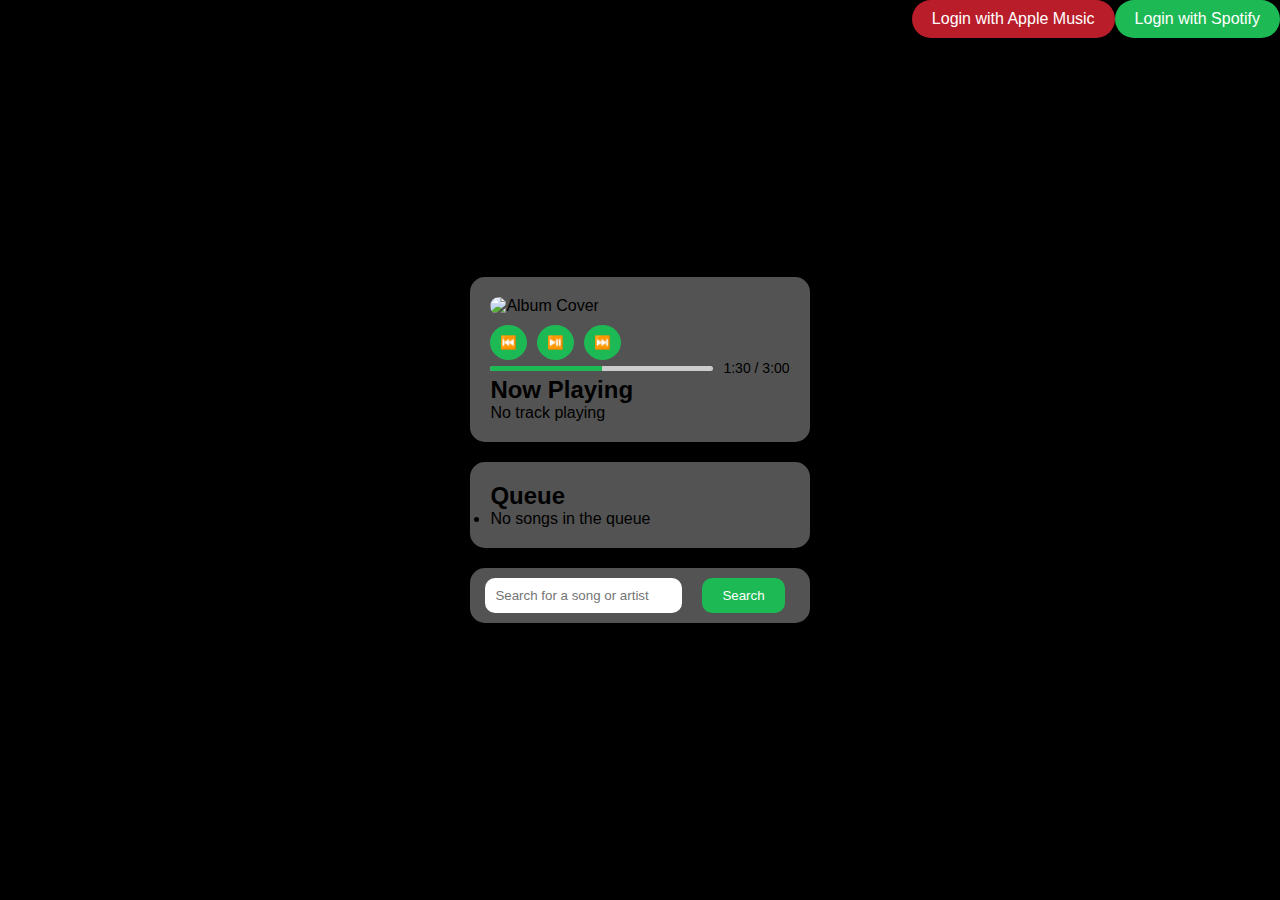
==== index.html @ 930dab3a "add search" ====
<!DOCTYPE html>
<html lang="en">

<head>
    <meta charset="UTF-8">
    <meta name="viewport" content="width=device-width, initial-scale=1.0">
    <title>Spotify Watch2Gether</title>
    <link rel="stylesheet" href="Styles.css">
</head>

<body>
    <!-- Background Image -->
    <div class="background"></div>

    <!-- Header -->
    <header>
        <button class="login-btn-appleMusic">Login with Apple Music</button>
        <button class="login-btn-spotify" id="login">Login with Spotify</button>
        <script>
            const clientId = '08f32674306a4d289b71abb8915cf9d1';
            const redirectUri = 'http://127.0.0.1:5500/callback.html';
            const scopes = [
                'user-read-private',
                'user-read-email',
                'user-read-playback-state',
                'user-modify-playback-state'
            ];

            document.getElementById('login').addEventListener('click', () => {
                const authUrl = `https://accounts.spotify.com/authorize?response_type=token&client_id=${clientId}&redirect_uri=${encodeURIComponent(redirectUri)}&scope=${encodeURIComponent(scopes.join(' '))}`;
                window.location.href = authUrl;
            });
        </script>
    </header>

    <!-- Main Content -->
    <div class="container">
        <!-- Now Playing Section -->
        <div class="now-playing">
            <img src="https://is1-ssl.mzstatic.com/image/thumb/Music125/v4/5c/0e/66/5c0e66c0-d383-5641-3ec0-4bdb629c49ad/886445705119.jpg/300x300bb.webp"
                alt="Album Cover">
            <div class="controls">
                <button>⏮️</button>
                <button>⏯️</button>
                <button>⏭️</button>
            </div>
            <div class="progress">
                <div class="progress-bar">
                    <div style="width: 50%;"></div>
                </div>
                <div class="time">1:30 / 3:00</div>
            </div>
            <h2>Now Playing</h2>
            <p>No track playing</p>
        </div>

        <!-- Queue Section -->
        <div class="queue">
            <h2>Queue</h2>
            <ul id="queue-list">
                <li>No songs in the queue</li>
            </ul>
        </div>

        <!-- Add Music Section -->
        <div class="add-music">
            <input type="text" id="search-input" placeholder="Search for a song or artist">
            <button id="search-btn">Search</button>
            <div id="search-results"></div>
        </div>
    </div>

    <script>
        const nowPlayingImg = document.querySelector('.now-playing img');
        const background = document.querySelector('.background');

        function syncBackgroundWithNowPlaying() {
            const imgSrc = nowPlayingImg.src;
            background.style.backgroundImage = `url(${imgSrc})`;
        }

        nowPlayingImg.addEventListener('load', syncBackgroundWithNowPlaying);

        // Initial sync
        syncBackgroundWithNowPlaying();

        const searchInput = document.getElementById('search-input');
        const searchButton = document.getElementById('search-btn');
        const searchResultsContainer = document.getElementById('search-results');
        const queueList = document.getElementById('queue-list');
        let accessToken = localStorage.getItem('spotifyAccessToken'); // Get the token from localStorage

        // Function to search for songs on Spotify
        async function searchMusic(query) {
            if (!accessToken) {
                alert('Please log in to Spotify first!');
                return;
            }

            try {
                const response = await fetch(`https://api.spotify.com/v1/search?q=${encodeURIComponent(query)}&type=track&limit=5`, {
                    headers: {
                        Authorization: `Bearer ${accessToken}`
                    }
                });

                const data = await response.json();
                const tracks = data.tracks.items;

                // Clear previous results
                searchResultsContainer.innerHTML = '';

                // Display new results
                tracks.forEach(track => {
                    const trackElement = document.createElement('div');
                    trackElement.classList.add('track-result');
                    trackElement.innerHTML = `
                        <img src="${track.album.images[2]?.url}" alt="${track.name}" width="50" height="50">
                        <p>${track.name} by ${track.artists.map(artist => artist.name).join(', ')}</p>
                        <button onclick="addToQueue('${track.id}', '${track.name}', '${track.album.images[2]?.url}')">Add to Queue</button>
                    `;
                    searchResultsContainer.appendChild(trackElement);
                });
            } catch (error) {
                console.error('Error searching music:', error);
            }
        }

        // Function to add a track to the queue
        function addToQueue(trackId, trackName, trackImage) {
            const listItem = document.createElement('li');
            listItem.classList.add('queue-item');
            listItem.innerHTML = `
                <img src="${trackImage}" alt="${trackName}" width="50" height="50">
                <p>${trackName}</p>
            `;
            queueList.appendChild(listItem);
        }

        // Event listener for search button
        searchButton.addEventListener('click', () => {
            const query = searchInput.value;
            if (query) {
                searchMusic(query);
            }
        });

        // Optionally, you can make the search trigger on "Enter" key press
        searchInput.addEventListener('keypress', (e) => {
            if (e.key === 'Enter') {
                const query = searchInput.value;
                if (query) {
                    searchMusic(query);
                }
            }
        });
    </script>
</body>

</html>
---- Styles.css ----
* {
    margin: 0;
    padding: 0;
    box-sizing: border-box;
}

:root {
    --bg-color: rgba(138, 138, 138, 0.6);
    --spotify-green: #1DB954;
    --spotify-green-hover: #1ed760;
}


body {
    font-family: Arial, sans-serif;
    height: 100vh;
    display: flex;
    flex-direction: column;
    align-items: center;
    justify-content: center;
    color: rgb(0, 0, 0);
    overflow: hidden;
    background-color: black;
}


/* Background setup */
.background {
    position: absolute;
    top: 0;
    left: 0;
    width: 100%;
    height: 100%;
    background-size: cover;
    background-position: center;
    filter: blur(25px);
    z-index: -1;
}

/* Header */
header {
    width: 100%;
    padding: var(--padding-value);
    display: flex;
    justify-content: flex-end;
    position: absolute;
    top: 0;
}

.login-btn-spotify {
    background-color: var(--spotify-green);
    color: white;
    border: none;
    padding: 10px 20px;
    border-radius: 20px;
    cursor: pointer;
    font-size: 16px;
    transition: background-color 0.3s ease;
}

.login-btn-spotify:hover {
    background-color: var(--spotify-green-hover);
}


.login-btn-appleMusic {
    background-color: #b91d2a;
    color: white;
    border: none;
    padding: 10px 20px;
    border-radius: 20px;
    cursor: pointer;
    font-size: 16px;
    transition: background-color 0.3s ease;
}

.login-btn-appleMusic:hover {
    background-color: #e02121;
}

.container {
    display: flex;
    flex-direction: column;
    gap: 20px; /* Add space between elements */

    .container {
        display: flex;
        flex-direction: column;
        justify-content: center;
        align-items: center;
        text-align: center;
        width: 90%;
        gap: 20px; /* Add space between elements */
    }

    .now-playing {
        background-color: var(--bg-color);
        padding: 20px;
        border-radius: 15px;
        width: 100%;
    }

    .queue {
        background-color: var(--bg-color);
        padding: 20px;
        border-radius: 15px;
        width: 100%;
    }

    .add-music {
        display: flex;
        justify-content: space-between;
        background-color: var(--bg-color);
        padding: 10px 15px;
        border-radius: 15px;
        width: 100%;
        gap: 10px; /* Add space between elements */
    }

    .add-music input {
        flex: 1;
        padding: 10px;
        border: none;
        border-radius: 10px;
        margin-right: 10px;
    }

    .add-music button {
        background-color: var(--spotify-green);
        color: white;
        border: none;
        padding: 10px 20px;
        border-radius: 10px;
        cursor: pointer;
        transition: background-color 0.3s ease;
    }
}

.now-playing img {
    width: 100px;
    height: 100px;
    border-radius: 10px;
    margin-bottom: 10px;
}

.now-playing .controls {
    display: flex;
    align-items: center;
    gap: 10px;
}

.now-playing .controls button {
    background-color: var(--spotify-green);
    color: white;
    border: none;
    padding: 10px;
    border-radius: 50%;
    cursor: pointer;
    transition: background-color 0.3s ease;
}

.now-playing .controls button:hover {
    background-color: var(--spotify-green-hover);
}


.now-playing .progress {
    display: flex;
    align-items: center;
    gap: 10px;
    width: 100%;
}

.now-playing .progress-bar {
    flex: 1;
    height: 5px;
    background-color: #ccc;
    border-radius: 5px;
    overflow-y: auto;
    position: relative;
}

.now-playing .progress-bar div {
    height: 100%;
    background-color: var(--spotify-green);
    width: 0;
    transition: width 0.3s ease;
}

.now-playing .time {
    font-size: 14px;
    transition: width 0.3s ease;
    will-change: width;

    .add-music button:hover {
        background-color: var(--spotify-green-hover);
    }
}
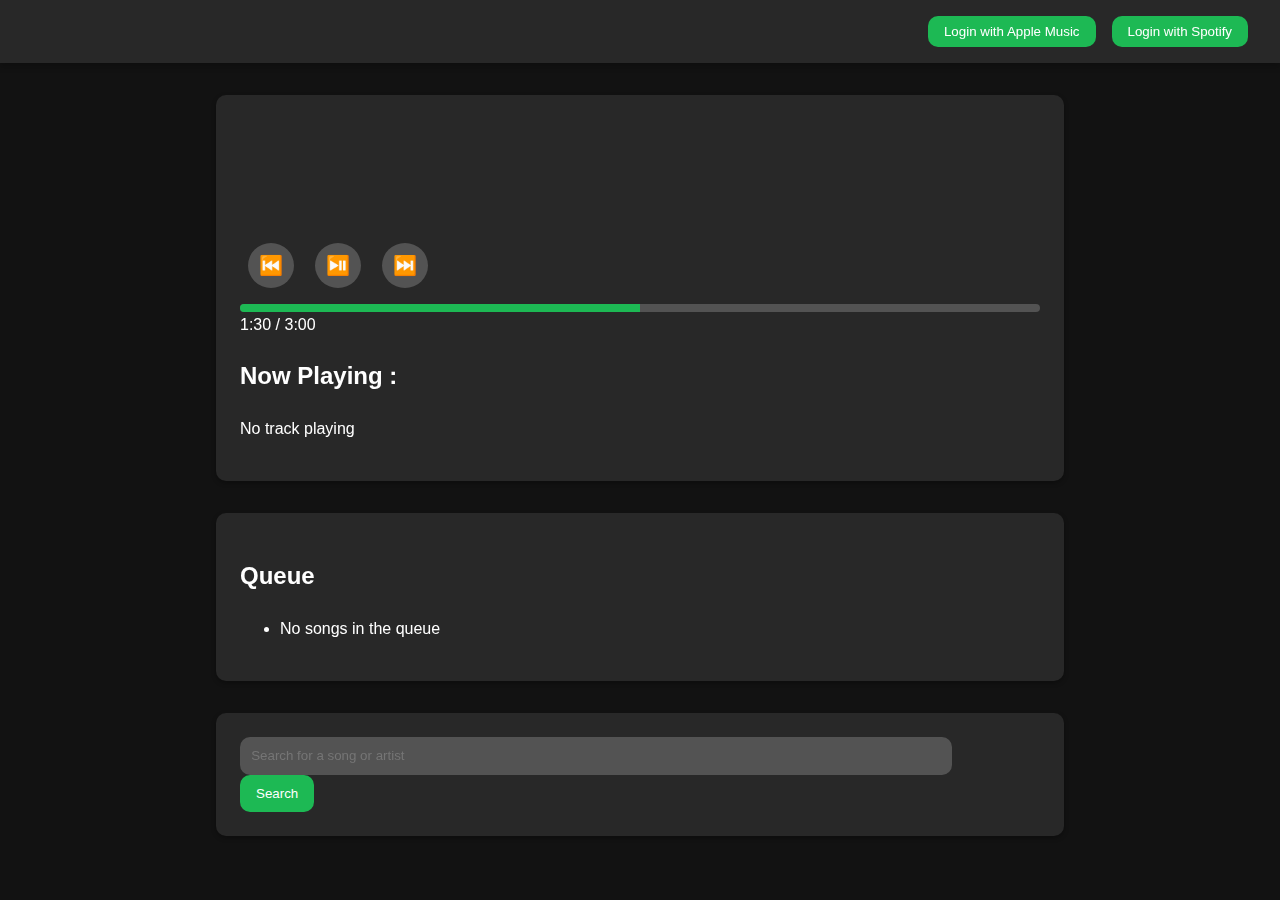
==== commit 4bf3dde5: "fixed bg and queue" ====
--- a/index.html
+++ b/index.html
@@ -4,7 +4,7 @@
 <head>
     <meta charset="UTF-8">
     <meta name="viewport" content="width=device-width, initial-scale=1.0">
-    <title>Spotify Watch2Gether</title>
+    <title>Spotify Listen2Gether</title>
     <link rel="stylesheet" href="Styles.css">
 </head>
 
@@ -26,10 +26,17 @@
                 'user-modify-playback-state'
             ];
 
-            document.getElementById('login').addEventListener('click', () => {
-                const authUrl = `https://accounts.spotify.com/authorize?response_type=token&client_id=${clientId}&redirect_uri=${encodeURIComponent(redirectUri)}&scope=${encodeURIComponent(scopes.join(' '))}`;
-                window.location.href = authUrl;
-            });
+            const loginButton = document.getElementById('login');
+            const accessToken = localStorage.getItem('spotifyAccessToken');
+
+            if (accessToken) {
+                loginButton.textContent = 'Logged';
+            } else {
+                loginButton.addEventListener('click', () => {
+                    const authUrl = `https://accounts.spotify.com/authorize?response_type=token&client_id=${clientId}&redirect_uri=${encodeURIComponent(redirectUri)}&scope=${encodeURIComponent(scopes.join(' '))}`;
+                    window.location.href = authUrl;
+                });
+            }
         </script>
     </header>
 
@@ -37,12 +44,12 @@
     <div class="container">
         <!-- Now Playing Section -->
         <div class="now-playing">
-            <img src="https://is1-ssl.mzstatic.com/image/thumb/Music125/v4/5c/0e/66/5c0e66c0-d383-5641-3ec0-4bdb629c49ad/886445705119.jpg/300x300bb.webp"
+            <img src="Icon.png"
                 alt="Album Cover">
             <div class="controls">
-                <button>⏮️</button>
-                <button>⏯️</button>
-                <button>⏭️</button>
+                <button onclick="prevTrack()">⏮️</button>
+                <button onclick="togglePlay()">⏯️</button>
+                <button onclick="nextTrack()">⏭️</button>
             </div>
             <div class="progress">
                 <div class="progress-bar">
@@ -50,8 +57,8 @@
                 </div>
                 <div class="time">1:30 / 3:00</div>
             </div>
-            <h2>Now Playing</h2>
-            <p>No track playing</p>
+            <h2>Now Playing :</h2>
+            <p id="now-playing-text">No track playing</p>
         </div>
 
         <!-- Queue Section -->
@@ -71,24 +78,20 @@
     </div>
 
     <script>
-        const nowPlayingImg = document.querySelector('.now-playing img');
+          const nowPlayingImg = document.querySelector('.now-playing img');
+        const nowPlayingText = document.getElementById('now-playing-text');
         const background = document.querySelector('.background');
-
-        function syncBackgroundWithNowPlaying() {
-            const imgSrc = nowPlayingImg.src;
-            background.style.backgroundImage = `url(${imgSrc})`;
-        }
-
-        nowPlayingImg.addEventListener('load', syncBackgroundWithNowPlaying);
-
-        // Initial sync
-        syncBackgroundWithNowPlaying();
-
+        const queueList = document.getElementById('queue-list');
         const searchInput = document.getElementById('search-input');
         const searchButton = document.getElementById('search-btn');
         const searchResultsContainer = document.getElementById('search-results');
-        const queueList = document.getElementById('queue-list');
-        let accessToken = localStorage.getItem('spotifyAccessToken'); // Get the token from localStorage
+        let currentTrackIndex = 0; // To keep track of the current song in the queue
+        let tracksQueue = []; // Array to store the queue of tracks
+
+        // Function to sync background image with "Now Playing" album cover
+        function syncBackgroundWithNowPlaying(imgSrc) {
+            background.style.backgroundImage = `url(${imgSrc})`;
+        }
 
         // Function to search for songs on Spotify
         async function searchMusic(query) {
@@ -128,13 +131,109 @@
 
         // Function to add a track to the queue
         function addToQueue(trackId, trackName, trackImage) {
-            const listItem = document.createElement('li');
-            listItem.classList.add('queue-item');
-            listItem.innerHTML = `
-                <img src="${trackImage}" alt="${trackName}" width="50" height="50">
-                <p>${trackName}</p>
-            `;
-            queueList.appendChild(listItem);
+            tracksQueue.push({ trackId, trackName, trackImage });
+            updateQueueUI();
+            if (tracksQueue.length === 1) {
+                playTrack(0); // Automatically play the first track if it's the first one in the queue
+            }
+        }
+
+        // Update the queue UI
+        function updateQueueUI() {
+            queueList.innerHTML = '';
+
+            if (tracksQueue.length === 0) {
+                queueList.innerHTML = '<li>No songs in the queue</li>';
+                nowPlayingText.textContent = 'No track playing';
+                nowPlayingImg.src = '';
+                syncBackgroundWithNowPlaying('');
+            } else {
+                const nowPlayingTrack = tracksQueue[currentTrackIndex];
+                // Show the now playing track
+                const nowPlayingItem = document.createElement('li');
+                nowPlayingItem.classList.add('queue-item', 'now-playing-item');
+                nowPlayingItem.innerHTML = `
+                    <img src="${nowPlayingTrack.trackImage}" alt="${nowPlayingTrack.trackName}" width="50" height="50">
+                    <p>${nowPlayingTrack.trackName}</p>
+                    <span>(Now Playing)</span>
+                `;
+                queueList.appendChild(nowPlayingItem);
+
+                // Show the upcoming tracks
+                tracksQueue.forEach((track, index) => {
+                    if (index !== currentTrackIndex) {
+                        const upcomingItem = document.createElement('li');
+                        upcomingItem.classList.add('queue-item');
+                        upcomingItem.innerHTML = `
+                            <img src="${track.trackImage}" alt="${track.trackName}" width="50" height="50">
+                            <p>${track.trackName}</p>
+                        `;
+                        queueList.appendChild(upcomingItem);
+                    }
+                });
+            }
+        }
+
+        // Remove track from the queue
+        function removeFromQueue(index) {
+            tracksQueue.splice(index, 1);
+            updateQueueUI();
+            if (index === currentTrackIndex && tracksQueue.length > 0) {
+                playTrack(0); // Start playing the first track in the queue
+            }
+        }
+
+        // Function to play a track
+        async function playTrack(index) {
+            const track = tracksQueue[index];
+            currentTrackIndex = index;
+            nowPlayingText.textContent = `${track.trackName}`;
+            nowPlayingImg.src = track.trackImage;
+            syncBackgroundWithNowPlaying(track.trackImage);
+
+            // Call Spotify API to start playback
+            try {
+                const response = await fetch('https://api.spotify.com/v1/me/player/play', {
+                    method: 'PUT',
+                    headers: {
+                        Authorization: `Bearer ${accessToken}`,
+                        'Content-Type': 'application/json'
+                    },
+                    body: JSON.stringify({
+                        uris: [`spotify:track:${track.trackId}`]
+                    })
+                });
+                if (!response.ok) {
+                    console.error('Failed to play track');
+                }
+            } catch (error) {
+                console.error('Error playing track:', error);
+            }
+        }
+
+        // Control playback (play/pause)
+        function togglePlay() {
+            fetch('https://api.spotify.com/v1/me/player/play', {
+                method: 'PUT',
+                headers: {
+                    Authorization: `Bearer ${accessToken}`,
+                    'Content-Type': 'application/json'
+                }
+            });
+        }
+
+        // Play next track
+        function nextTrack() {
+            if (currentTrackIndex < tracksQueue.length - 1) {
+                playTrack(currentTrackIndex + 1);
+            }
+        }
+
+        // Play previous track
+        function prevTrack() {
+            if (currentTrackIndex > 0) {
+                playTrack(currentTrackIndex - 1);
+            }
         }
 
         // Event listener for search button
@@ -145,7 +244,7 @@
             }
         });
 
-        // Optionally, you can make the search trigger on "Enter" key press
+        // Event listener for enter key to search
         searchInput.addEventListener('keypress', (e) => {
             if (e.key === 'Enter') {
                 const query = searchInput.value;
@@ -154,7 +253,12 @@
                 }
             }
         });
+
+        // Initial setup if queue is not empty
+        if (tracksQueue.length > 0) {
+            playTrack(0);
+        }
     </script>
 </body>
 
-</html>+</html>
--- a/Styles.css
+++ b/Styles.css
@@ -1,198 +1,159 @@
-* {
-    margin: 0;
-    padding: 0;
-    box-sizing: border-box;
+/* Styles.css */
+
+:root {
+    --primary-color: #1db954;
+    --background-color: #121212;
+    --text-color: #fff;
+    --secondary-color: #535353;
+    --accent-color: #282828;
+    --hover-color: #1aa34a;
+    --border-radius: 10px;
+    --transition-duration: 0.3s;
 }
 
-:root {
-    --bg-color: rgba(138, 138, 138, 0.6);
-    --spotify-green: #1DB954;
-    --spotify-green-hover: #1ed760;
+body {
+    margin: 0;
+    font-family: 'Arial', sans-serif;
+    background-color: var(--background-color);
+    color: var(--text-color);
+    line-height: 1.6;
 }
 
-
-body {
-    font-family: Arial, sans-serif;
-    height: 100vh;
-    display: flex;
-    flex-direction: column;
-    align-items: center;
-    justify-content: center;
-    color: rgb(0, 0, 0);
-    overflow: hidden;
-    background-color: black;
-}
-
-
-/* Background setup */
-.background {
-    position: absolute;
+.background {   
+    position: fixed;
     top: 0;
     left: 0;
     width: 100%;
     height: 100%;
     background-size: cover;
     background-position: center;
-    filter: blur(25px);
+    opacity: 0.2;
     z-index: -1;
 }
 
-/* Header */
 header {
-    width: 100%;
-    padding: var(--padding-value);
     display: flex;
     justify-content: flex-end;
-    position: absolute;
+    padding: 1rem 2rem;
+    background-color: var(--accent-color);
+    position: sticky;
     top: 0;
+    z-index: 10;
+    box-shadow: 0 4px 6px rgba(0, 0, 0, 0.2);
 }
 
-.login-btn-spotify {
-    background-color: var(--spotify-green);
-    color: white;
+header button {
+    margin-left: 1rem;
+    padding: 0.5rem 1rem;
+    background-color: var(--primary-color);
+    color: var(--text-color);
     border: none;
-    padding: 10px 20px;
-    border-radius: 20px;
+    border-radius: var(--border-radius);
     cursor: pointer;
-    font-size: 16px;
-    transition: background-color 0.3s ease;
+    transition: transform var(--transition-duration), background-color var(--transition-duration);
 }
 
-.login-btn-spotify:hover {
-    background-color: var(--spotify-green-hover);
-}
-
-
-.login-btn-appleMusic {
-    background-color: #b91d2a;
-    color: white;
-    border: none;
-    padding: 10px 20px;
-    border-radius: 20px;
-    cursor: pointer;
-    font-size: 16px;
-    transition: background-color 0.3s ease;
-}
-
-.login-btn-appleMusic:hover {
-    background-color: #e02121;
+header button:hover {
+    transform: scale(1.1);
+    background-color: var(--hover-color);
 }
 
 .container {
     display: flex;
     flex-direction: column;
-    gap: 20px; /* Add space between elements */
+    align-items: center;
+    padding: 2rem;
+    gap: 2rem;
+}
 
-    .container {
-        display: flex;
-        flex-direction: column;
-        justify-content: center;
-        align-items: center;
-        text-align: center;
-        width: 90%;
-        gap: 20px; /* Add space between elements */
-    }
-
-    .now-playing {
-        background-color: var(--bg-color);
-        padding: 20px;
-        border-radius: 15px;
-        width: 100%;
-    }
-
-    .queue {
-        background-color: var(--bg-color);
-        padding: 20px;
-        border-radius: 15px;
-        width: 100%;
-    }
-
-    .add-music {
-        display: flex;
-        justify-content: space-between;
-        background-color: var(--bg-color);
-        padding: 10px 15px;
-        border-radius: 15px;
-        width: 100%;
-        gap: 10px; /* Add space between elements */
-    }
-
-    .add-music input {
-        flex: 1;
-        padding: 10px;
-        border: none;
-        border-radius: 10px;
-        margin-right: 10px;
-    }
-
-    .add-music button {
-        background-color: var(--spotify-green);
-        color: white;
-        border: none;
-        padding: 10px 20px;
-        border-radius: 10px;
-        cursor: pointer;
-        transition: background-color 0.3s ease;
-    }
+.now-playing,
+.queue,
+.add-music {
+    background-color: var(--accent-color);
+    padding: 1.5rem;
+    border-radius: var(--border-radius);
+    width: 90%;
+    max-width: 800px;
+    box-shadow: 0 2px 5px rgba(0, 0, 0, 0.3);
 }
 
 .now-playing img {
     width: 100px;
     height: 100px;
-    border-radius: 10px;
-    margin-bottom: 10px;
+    border-radius: var(--border-radius);
+    margin-bottom: 1rem;
 }
 
-.now-playing .controls {
-    display: flex;
-    align-items: center;
-    gap: 10px;
+.controls button {
+    margin: 0 0.5rem;
+    background: var(--secondary-color);
+    color: var(--text-color);
+    border: none;
+    padding: 0.7rem;
+    border-radius: 50%;
+    cursor: pointer;
+    font-size: 1.2rem;
+    transition: background-color var(--transition-duration);
 }
 
-.now-playing .controls button {
-    background-color: var(--spotify-green);
-    color: white;
-    border: none;
-    padding: 10px;
-    border-radius: 50%;
-    cursor: pointer;
-    transition: background-color 0.3s ease;
+.controls button:hover {
+    background: var(--primary-color);
 }
 
-.now-playing .controls button:hover {
-    background-color: var(--spotify-green-hover);
+.progress {
+    margin: 1rem 0;
 }
 
-
-.now-playing .progress {
-    display: flex;
-    align-items: center;
-    gap: 10px;
-    width: 100%;
-}
-
-.now-playing .progress-bar {
-    flex: 1;
-    height: 5px;
-    background-color: #ccc;
-    border-radius: 5px;
-    overflow-y: auto;
+.progress-bar {
+    background-color: var(--secondary-color);
+    height: 8px;
+    border-radius: var(--border-radius);
+    overflow: hidden;
     position: relative;
 }
 
-.now-playing .progress-bar div {
+.progress-bar div {
+    background-color: var(--primary-color);
     height: 100%;
-    background-color: var(--spotify-green);
     width: 0;
-    transition: width 0.3s ease;
+    transition: width var(--transition-duration);
 }
 
-.now-playing .time {
-    font-size: 14px;
-    transition: width 0.3s ease;
-    will-change: width;
+.queue-item {
+    display: flex;
+    align-items: center;
+    justify-content: space-between;
+    padding: 0.5rem 0;
+    border-bottom: 1px solid var(--secondary-color);
+}
 
-    .add-music button:hover {
-        background-color: var(--spotify-green-hover);
-    }
-}+.queue-item img {
+    width: 50px;
+    height: 50px;
+    border-radius: var(--border-radius);
+    margin-right: 1rem;
+}
+
+.add-music input {
+    width: calc(100% - 110px);
+    padding: 0.7rem;
+    border: none;
+    border-radius: var(--border-radius);
+    margin-right: 1rem;
+    background: var(--secondary-color);
+    color: var(--text-color);
+}
+
+.add-music button {
+    padding: 0.7rem 1rem;
+    background-color: var(--primary-color);
+    color: var(--text-color);
+    border: none;
+    border-radius: var(--border-radius);
+    cursor: pointer;
+    transition: background-color var(--transition-duration);
+}
+
+.add-music button:hover {
+    background-color: var(--hover-color);
+}
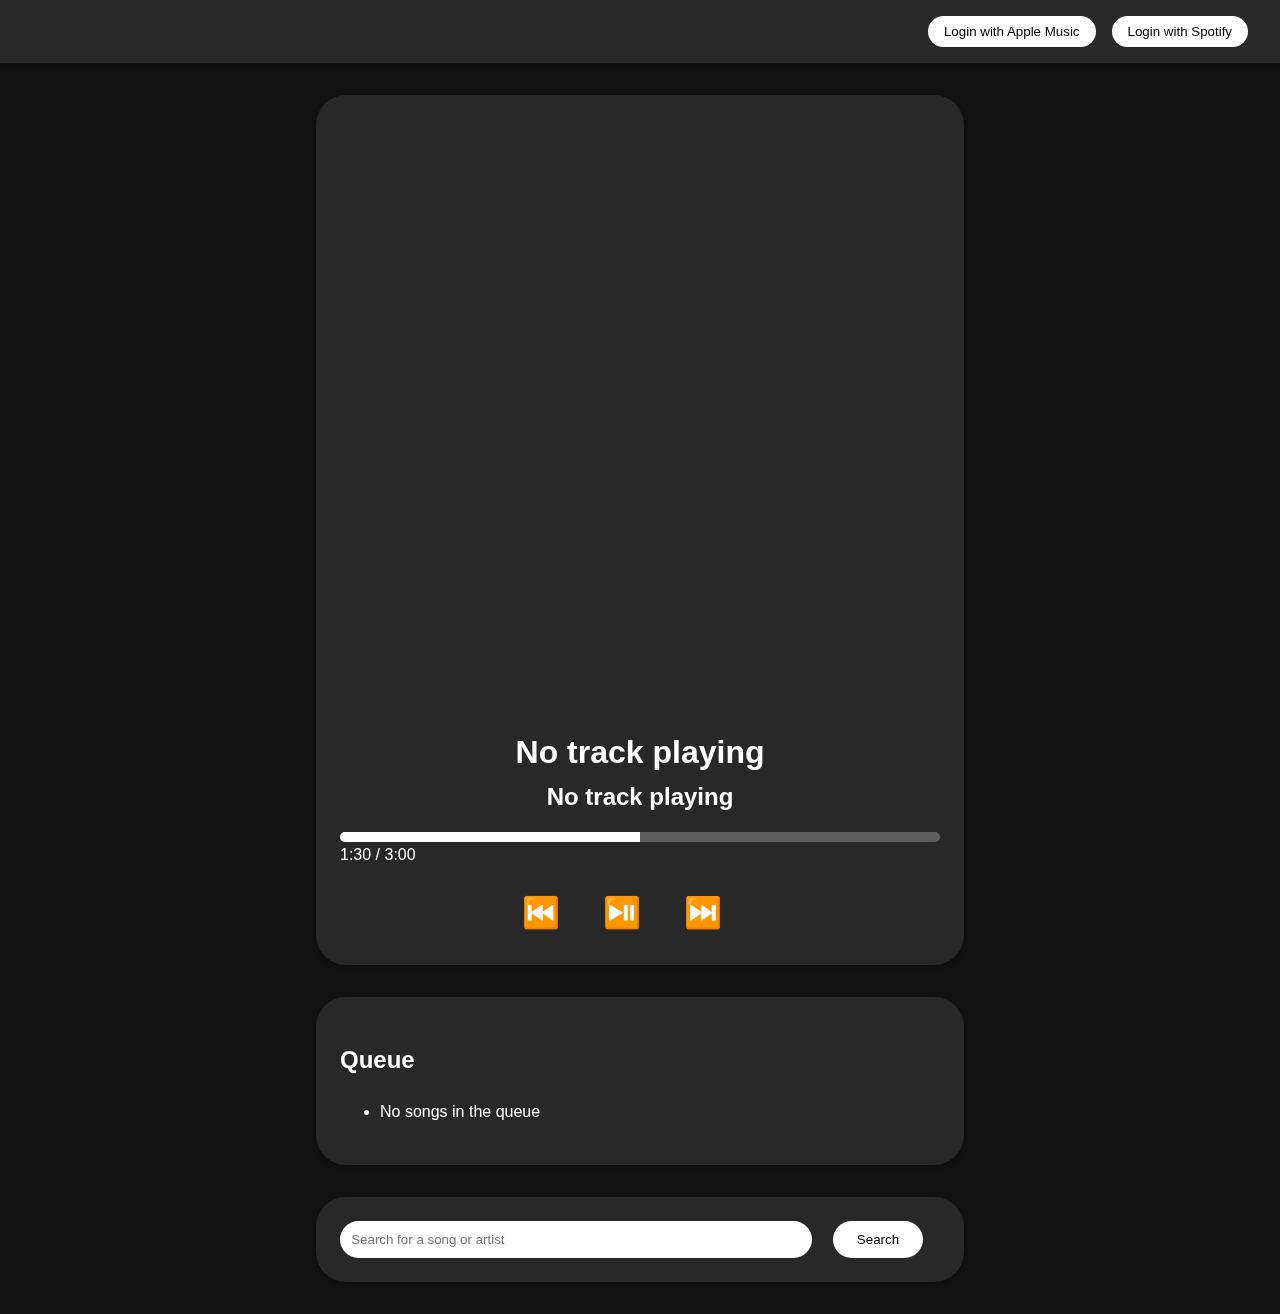
==== commit 849b0968: "Interfaces :)" ====
--- a/index.html
+++ b/index.html
@@ -20,23 +20,28 @@
             const clientId = '08f32674306a4d289b71abb8915cf9d1';
             const redirectUri = 'http://127.0.0.1:5500/callback.html';
             const scopes = [
-                'user-read-private',
-                'user-read-email',
-                'user-read-playback-state',
-                'user-modify-playback-state'
+            'user-read-private',
+            'user-read-email',
+            'user-read-playback-state',
+            'user-modify-playback-state'
             ];
 
             const loginButton = document.getElementById('login');
             const accessToken = localStorage.getItem('spotifyAccessToken');
 
             if (accessToken) {
-                loginButton.textContent = 'Logged';
+            loginButton.textContent = 'Logout';
+            loginButton.addEventListener('click', () => {
+                window.location.href = 'logout.html';
+            });
             } else {
-                loginButton.addEventListener('click', () => {
-                    const authUrl = `https://accounts.spotify.com/authorize?response_type=token&client_id=${clientId}&redirect_uri=${encodeURIComponent(redirectUri)}&scope=${encodeURIComponent(scopes.join(' '))}`;
-                    window.location.href = authUrl;
-                });
-            }
+            loginButton.addEventListener('click', () => {
+                const authUrl = `https://accounts.spotify.com/authorize?response_type=token&client_id=${clientId}&redirect_uri=${encodeURIComponent(redirectUri)}&scope=${encodeURIComponent(scopes.join(' '))}`;
+                window.location.href = authUrl;
+            });
+            }
+        </script>
+
         </script>
     </header>
 
@@ -44,21 +49,23 @@
     <div class="container">
         <!-- Now Playing Section -->
         <div class="now-playing">
+           
             <img src="Icon.png"
-                alt="Album Cover">
-            <div class="controls">
-                <button onclick="prevTrack()">⏮️</button>
-                <button onclick="togglePlay()">⏯️</button>
-                <button onclick="nextTrack()">⏭️</button>
-            </div>
+                    ">
+            <h1 class = "player-title" id="now-playing-text">No track playing</h1>
+            <h2 class = "player-title" id="now-playing-artist">No track playing</h2>
             <div class="progress">
                 <div class="progress-bar">
                     <div style="width: 50%;"></div>
                 </div>
                 <div class="time">1:30 / 3:00</div>
             </div>
-            <h2>Now Playing :</h2>
-            <p id="now-playing-text">No track playing</p>
+            <div class="controls">
+                <button onclick="prevTrack()">⏮️</button>
+                <button onclick="togglePlay()">⏯️</button>
+                <button onclick="nextTrack()">⏭️</button>
+            </div>
+            
         </div>
 
         <!-- Queue Section -->
@@ -80,6 +87,7 @@
     <script>
           const nowPlayingImg = document.querySelector('.now-playing img');
         const nowPlayingText = document.getElementById('now-playing-text');
+        const nowPlayingArtist = document.getElementById('now-playing-artist');
         const background = document.querySelector('.background');
         const queueList = document.getElementById('queue-list');
         const searchInput = document.getElementById('search-input');
@@ -120,7 +128,7 @@
                     trackElement.innerHTML = `
                         <img src="${track.album.images[2]?.url}" alt="${track.name}" width="50" height="50">
                         <p>${track.name} by ${track.artists.map(artist => artist.name).join(', ')}</p>
-                        <button onclick="addToQueue('${track.id}', '${track.name}', '${track.album.images[2]?.url}')">Add to Queue</button>
+                        <button onclick="addToQueue('${track.id}', '${track.name}', '${track.album.images[0]?.url}', '${track.artists.map(artist => artist.name).join(', ')}')">Add to Queue</button>
                     `;
                     searchResultsContainer.appendChild(trackElement);
                 });
@@ -130,8 +138,8 @@
         }
 
         // Function to add a track to the queue
-        function addToQueue(trackId, trackName, trackImage) {
-            tracksQueue.push({ trackId, trackName, trackImage });
+        function addToQueue(trackId, trackName, trackImage, artist) {
+            tracksQueue.push({ trackId, trackName, trackImage, artist });
             updateQueueUI();
             if (tracksQueue.length === 1) {
                 playTrack(0); // Automatically play the first track if it's the first one in the queue
@@ -145,6 +153,7 @@
             if (tracksQueue.length === 0) {
                 queueList.innerHTML = '<li>No songs in the queue</li>';
                 nowPlayingText.textContent = 'No track playing';
+                nowPlayingArtist.textContent = 'No Artist playing';
                 nowPlayingImg.src = '';
                 syncBackgroundWithNowPlaying('');
             } else {
@@ -188,6 +197,7 @@
             const track = tracksQueue[index];
             currentTrackIndex = index;
             nowPlayingText.textContent = `${track.trackName}`;
+            nowPlayingArtist.textContent = `${track.artist}`;
             nowPlayingImg.src = track.trackImage;
             syncBackgroundWithNowPlaying(track.trackImage);
 
--- a/Styles.css
+++ b/Styles.css
@@ -1,19 +1,20 @@
 /* Styles.css */
 
 :root {
-    --primary-color: #1db954;
+    --primary-color: #ffffff;
     --background-color: #121212;
-    --text-color: #fff;
-    --secondary-color: #535353;
+    --text-color: #ffffff;
+    --buttonText-color: #000000;
+    --secondary-color: #5f5f5f;
     --accent-color: #282828;
-    --hover-color: #1aa34a;
-    --border-radius: 10px;
+    --hover-color: #ffffff;
+    --border-radius: 30px;
     --transition-duration: 0.3s;
 }
 
 body {
     margin: 0;
-    font-family: 'Arial', sans-serif;
+    font-family: 'Roboto', sans-serif;
     background-color: var(--background-color);
     color: var(--text-color);
     line-height: 1.6;
@@ -29,6 +30,7 @@
     background-position: center;
     opacity: 0.2;
     z-index: -1;
+    filter: blur(10px);
 }
 
 header {
@@ -46,7 +48,7 @@
     margin-left: 1rem;
     padding: 0.5rem 1rem;
     background-color: var(--primary-color);
-    color: var(--text-color);
+    color: var(--buttonText-color);
     border: none;
     border-radius: var(--border-radius);
     cursor: pointer;
@@ -73,26 +75,33 @@
     padding: 1.5rem;
     border-radius: var(--border-radius);
     width: 90%;
-    max-width: 800px;
+    max-width: 600px;
     box-shadow: 0 2px 5px rgba(0, 0, 0, 0.3);
 }
 
 .now-playing img {
-    width: 100px;
-    height: 100px;
+    width: 600px;
+    height: 600px;
     border-radius: var(--border-radius);
-    margin-bottom: 1rem;
+    /* margin-bottom: 0rem; */
+}
+
+.player-title {
+    margin-top: 0;
+    margin-bottom: 0;
+    text-align: center;
 }
 
 .controls button {
+    transform: translateX(270%);
     margin: 0 0.5rem;
-    background: var(--secondary-color);
-    color: var(--text-color);
+    background: var(--accent-color);
+    color: var(--buttonText-color);
     border: none;
     padding: 0.7rem;
     border-radius: 50%;
     cursor: pointer;
-    font-size: 1.2rem;
+    font-size: 1.9rem;
     transition: background-color var(--transition-duration);
 }
 
@@ -106,7 +115,7 @@
 
 .progress-bar {
     background-color: var(--secondary-color);
-    height: 8px;
+    height: 10px;
     border-radius: var(--border-radius);
     overflow: hidden;
     position: relative;
@@ -130,30 +139,31 @@
 .queue-item img {
     width: 50px;
     height: 50px;
-    border-radius: var(--border-radius);
+    border-radius: 10px;
     margin-right: 1rem;
 }
 
 .add-music input {
-    width: calc(100% - 110px);
+    width: calc(100% - 150px);
     padding: 0.7rem;
     border: none;
     border-radius: var(--border-radius);
     margin-right: 1rem;
-    background: var(--secondary-color);
-    color: var(--text-color);
+    background: #ffffff;
+    color: #000000;
 }
 
 .add-music button {
-    padding: 0.7rem 1rem;
+    padding: 0.7rem 1.5rem;
     background-color: var(--primary-color);
-    color: var(--text-color);
+    color: var(--buttonText-color);
     border: none;
     border-radius: var(--border-radius);
     cursor: pointer;
-    transition: background-color var(--transition-duration);
+    transition: transform var(--transition-duration), background-color var(--transition-duration);
 }
 
 .add-music button:hover {
     background-color: var(--hover-color);
+    transform: scale(1.1);
 }
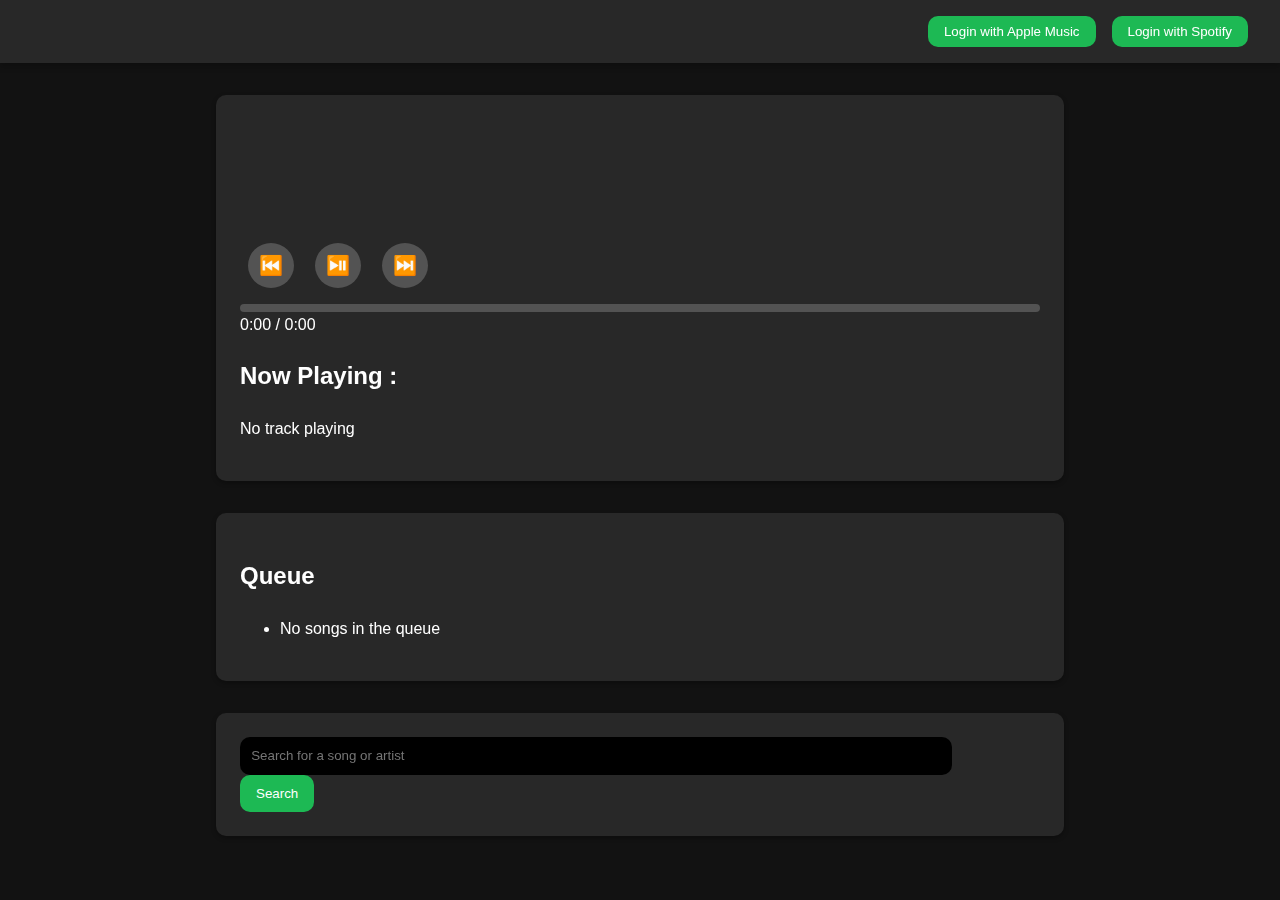
==== commit dd14c20c: "add" ====
--- a/index.html
+++ b/index.html
@@ -18,30 +18,28 @@
         <button class="login-btn-spotify" id="login">Login with Spotify</button>
         <script>
             const clientId = '08f32674306a4d289b71abb8915cf9d1';
-            const redirectUri = 'http://127.0.0.1:5500/callback.html';
+            const redirectUri = 'https://klaivertt.github.io/Compacted-Music/callback';
             const scopes = [
-            'user-read-private',
-            'user-read-email',
-            'user-read-playback-state',
-            'user-modify-playback-state'
+                'user-read-private',
+                'user-read-email',
+                'user-read-playback-state',
+                'user-modify-playback-state'
             ];
 
             const loginButton = document.getElementById('login');
             const accessToken = localStorage.getItem('spotifyAccessToken');
 
             if (accessToken) {
-            loginButton.textContent = 'Logout';
-            loginButton.addEventListener('click', () => {
-                window.location.href = 'logout.html';
-            });
+                loginButton.textContent = 'Logout';
+                loginButton.addEventListener('click', () => {
+                    window.location.href = 'logout.html';
+                });
             } else {
-            loginButton.addEventListener('click', () => {
-                const authUrl = `https://accounts.spotify.com/authorize?response_type=token&client_id=${clientId}&redirect_uri=${encodeURIComponent(redirectUri)}&scope=${encodeURIComponent(scopes.join(' '))}`;
-                window.location.href = authUrl;
-            });
-            }
-        </script>
-
+                loginButton.addEventListener('click', () => {
+                    const authUrl = `https://accounts.spotify.com/authorize?response_type=token&client_id=${clientId}&redirect_uri=${encodeURIComponent(redirectUri)}&scope=${encodeURIComponent(scopes.join(' '))}`;
+                    window.location.href = authUrl;
+                });
+            }
         </script>
     </header>
 
@@ -49,23 +47,20 @@
     <div class="container">
         <!-- Now Playing Section -->
         <div class="now-playing">
-           
-            <img src="Icon.png"
-                    ">
-            <h1 class = "player-title" id="now-playing-text">No track playing</h1>
-            <h2 class = "player-title" id="now-playing-artist">No track playing</h2>
-            <div class="progress">
-                <div class="progress-bar">
-                    <div style="width: 50%;"></div>
-                </div>
-                <div class="time">1:30 / 3:00</div>
-            </div>
+            <img src="Icon.png" alt="Now Playing">
             <div class="controls">
                 <button onclick="prevTrack()">⏮️</button>
                 <button onclick="togglePlay()">⏯️</button>
                 <button onclick="nextTrack()">⏭️</button>
             </div>
-            
+            <div class="progress">
+                <div class="progress-bar">
+                    <div style="width: 0%;"></div>
+                </div>
+                <div class="time">0:00 / 0:00</div>
+            </div>
+            <h2>Now Playing :</h2>
+            <p class="playing" id="now-playing-text">No track playing</p>
         </div>
 
         <!-- Queue Section -->
@@ -85,16 +80,20 @@
     </div>
 
     <script>
-          const nowPlayingImg = document.querySelector('.now-playing img');
+        // Global variables
+        const nowPlayingImg = document.querySelector('.now-playing img');
         const nowPlayingText = document.getElementById('now-playing-text');
-        const nowPlayingArtist = document.getElementById('now-playing-artist');
         const background = document.querySelector('.background');
         const queueList = document.getElementById('queue-list');
         const searchInput = document.getElementById('search-input');
         const searchButton = document.getElementById('search-btn');
         const searchResultsContainer = document.getElementById('search-results');
-        let currentTrackIndex = 0; // To keep track of the current song in the queue
-        let tracksQueue = []; // Array to store the queue of tracks
+        const progressBar = document.querySelector('.progress-bar > div');
+        const timeDisplay = document.querySelector('.time');
+        let currentTrackIndex = 0;
+        let tracksQueue = [];
+        let isPlaying = false;
+        let trackDuration = 0; // Total track duration in seconds
 
         // Function to sync background image with "Now Playing" album cover
         function syncBackgroundWithNowPlaying(imgSrc) {
@@ -126,9 +125,9 @@
                     const trackElement = document.createElement('div');
                     trackElement.classList.add('track-result');
                     trackElement.innerHTML = `
-                        <img src="${track.album.images[2]?.url}" alt="${track.name}" width="50" height="50">
+                        <img src="${track.album.images[0]?.url}" alt="${track.name}" width="50" height="50">
                         <p>${track.name} by ${track.artists.map(artist => artist.name).join(', ')}</p>
-                        <button onclick="addToQueue('${track.id}', '${track.name}', '${track.album.images[0]?.url}', '${track.artists.map(artist => artist.name).join(', ')}')">Add to Queue</button>
+                        <button onclick="addToQueue('${track.id}', '${track.name}', '${track.artists.map(artist => artist.name).join(', ')}', '${track.album.images[0]?.url}')">Add to Queue</button>
                     `;
                     searchResultsContainer.appendChild(trackElement);
                 });
@@ -138,11 +137,11 @@
         }
 
         // Function to add a track to the queue
-        function addToQueue(trackId, trackName, trackImage, artist) {
-            tracksQueue.push({ trackId, trackName, trackImage, artist });
+        function addToQueue(trackId, trackName, artist, trackImage) {
+            tracksQueue.push({ trackId, trackName, artist, trackImage });
             updateQueueUI();
             if (tracksQueue.length === 1) {
-                playTrack(0); // Automatically play the first track if it's the first one in the queue
+                playTrack(0);
             }
         }
 
@@ -153,7 +152,6 @@
             if (tracksQueue.length === 0) {
                 queueList.innerHTML = '<li>No songs in the queue</li>';
                 nowPlayingText.textContent = 'No track playing';
-                nowPlayingArtist.textContent = 'No Artist playing';
                 nowPlayingImg.src = '';
                 syncBackgroundWithNowPlaying('');
             } else {
@@ -163,7 +161,7 @@
                 nowPlayingItem.classList.add('queue-item', 'now-playing-item');
                 nowPlayingItem.innerHTML = `
                     <img src="${nowPlayingTrack.trackImage}" alt="${nowPlayingTrack.trackName}" width="50" height="50">
-                    <p>${nowPlayingTrack.trackName}</p>
+                    <p>${nowPlayingTrack.trackName} by ${nowPlayingTrack.artist}</p>
                     <span>(Now Playing)</span>
                 `;
                 queueList.appendChild(nowPlayingItem);
@@ -175,7 +173,7 @@
                         upcomingItem.classList.add('queue-item');
                         upcomingItem.innerHTML = `
                             <img src="${track.trackImage}" alt="${track.trackName}" width="50" height="50">
-                            <p>${track.trackName}</p>
+                            <p>${track.trackName} by ${track.artist}</p>
                         `;
                         queueList.appendChild(upcomingItem);
                     }
@@ -183,25 +181,16 @@
             }
         }
 
-        // Remove track from the queue
-        function removeFromQueue(index) {
-            tracksQueue.splice(index, 1);
-            updateQueueUI();
-            if (index === currentTrackIndex && tracksQueue.length > 0) {
-                playTrack(0); // Start playing the first track in the queue
-            }
-        }
-
         // Function to play a track
         async function playTrack(index) {
+            if (!accessToken || index < 0 || index >= tracksQueue.length) return;
+
             const track = tracksQueue[index];
             currentTrackIndex = index;
-            nowPlayingText.textContent = `${track.trackName}`;
-            nowPlayingArtist.textContent = `${track.artist}`;
+            nowPlayingText.textContent = `${track.artist} - ${track.trackName}`;
             nowPlayingImg.src = track.trackImage;
             syncBackgroundWithNowPlaying(track.trackImage);
 
-            // Call Spotify API to start playback
             try {
                 const response = await fetch('https://api.spotify.com/v1/me/player/play', {
                     method: 'PUT',
@@ -213,7 +202,12 @@
                         uris: [`spotify:track:${track.trackId}`]
                     })
                 });
-                if (!response.ok) {
+
+                if (response.ok) {
+                    isPlaying = true;
+                    updateProgress();
+                    setInterval(updateProgress, 1000); // Update progress every second
+                } else {
                     console.error('Failed to play track');
                 }
             } catch (error) {
@@ -221,15 +215,62 @@
             }
         }
 
+        // Function to update progress bar and timer
+        async function updateProgress() {
+            if (!accessToken || !isPlaying) return;
+
+            try {
+                const response = await fetch('https://api.spotify.com/v1/me/player', {
+                    headers: {
+                        Authorization: `Bearer ${accessToken}`
+                    }
+                });
+
+                if (response.ok) {
+                    const data = await response.json();
+                    const progress = data.progress_ms / 1000; // In seconds
+                    trackDuration = data.item.duration_ms / 1000; // In seconds
+
+                    const progressPercent = (progress / trackDuration) * 100;
+                    progressBar.style.width = `${progressPercent}%`;
+
+                    // Update displayed timecode
+                    const currentMinutes = Math.floor(progress / 60);
+                    const currentSeconds = Math.floor(progress % 60);
+                    const totalMinutes = Math.floor(trackDuration / 60);
+                    const totalSeconds = Math.floor(trackDuration % 60);
+
+                    timeDisplay.textContent = `${currentMinutes}:${currentSeconds.toString().padStart(2, '0')} / ${totalMinutes}:${totalSeconds.toString().padStart(2, '0')}`;
+                }
+            } catch (error) {
+                console.error('Error updating progress:', error);
+            }
+        }
+
         // Control playback (play/pause)
-        function togglePlay() {
-            fetch('https://api.spotify.com/v1/me/player/play', {
-                method: 'PUT',
-                headers: {
-                    Authorization: `Bearer ${accessToken}`,
-                    'Content-Type': 'application/json'
+        async function togglePlay() {
+            if (!accessToken) return;
+
+            try {
+                const endpoint = isPlaying
+                    ? 'https://api.spotify.com/v1/me/player/pause'
+                    : 'https://api.spotify.com/v1/me/player/play';
+
+                const response = await fetch(endpoint, {
+                    method: 'PUT',
+                    headers: {
+                        Authorization: `Bearer ${accessToken}`
+                    }
+                });
+
+                if (response.ok) {
+                    isPlaying = !isPlaying;
+                } else {
+                    console.error('Failed to control playback.');
                 }
-            });
+            } catch (error) {
+                console.error('Error controlling playback:', error);
+            }
         }
 
         // Play next track
@@ -268,7 +309,12 @@
         if (tracksQueue.length > 0) {
             playTrack(0);
         }
+
+        // Event listeners for control buttons
+        document.querySelector('.controls button:nth-child(1)').addEventListener('click', prevTrack);
+        document.querySelector('.controls button:nth-child(2)').addEventListener('click', togglePlay);
+        document.querySelector('.controls button:nth-child(3)').addEventListener('click', nextTrack);
     </script>
 </body>
 
-</html>
+</html>--- a/Styles.css
+++ b/Styles.css
@@ -1,20 +1,19 @@
 /* Styles.css */
 
 :root {
-    --primary-color: #ffffff;
+    --primary-color: #1db954;
     --background-color: #121212;
-    --text-color: #ffffff;
-    --buttonText-color: #000000;
-    --secondary-color: #5f5f5f;
+    --text-color: #fff;
+    --secondary-color: #535353;
     --accent-color: #282828;
-    --hover-color: #ffffff;
-    --border-radius: 30px;
+    --hover-color: #1aa34a;
+    --border-radius: 10px;
     --transition-duration: 0.3s;
 }
 
 body {
     margin: 0;
-    font-family: 'Roboto', sans-serif;
+    font-family: 'Arial', sans-serif;
     background-color: var(--background-color);
     color: var(--text-color);
     line-height: 1.6;
@@ -30,7 +29,7 @@
     background-position: center;
     opacity: 0.2;
     z-index: -1;
-    filter: blur(10px);
+    filter: blur(20px);
 }
 
 header {
@@ -48,7 +47,7 @@
     margin-left: 1rem;
     padding: 0.5rem 1rem;
     background-color: var(--primary-color);
-    color: var(--buttonText-color);
+    color: var(--text-color);
     border: none;
     border-radius: var(--border-radius);
     cursor: pointer;
@@ -75,33 +74,27 @@
     padding: 1.5rem;
     border-radius: var(--border-radius);
     width: 90%;
-    max-width: 600px;
+    max-width: 800px;
     box-shadow: 0 2px 5px rgba(0, 0, 0, 0.3);
 }
 
 .now-playing img {
-    width: 600px;
-    height: 600px;
+    width: 100px;
+    height: 100px;
     border-radius: var(--border-radius);
-    /* margin-bottom: 0rem; */
+    margin-bottom: 1rem;
 }
 
-.player-title {
-    margin-top: 0;
-    margin-bottom: 0;
-    text-align: center;
-}
 
 .controls button {
-    transform: translateX(270%);
     margin: 0 0.5rem;
-    background: var(--accent-color);
-    color: var(--buttonText-color);
+    background: var(--secondary-color);
+    color: var(--text-color);
     border: none;
     padding: 0.7rem;
     border-radius: 50%;
     cursor: pointer;
-    font-size: 1.9rem;
+    font-size: 1.2rem;
     transition: background-color var(--transition-duration);
 }
 
@@ -115,7 +108,7 @@
 
 .progress-bar {
     background-color: var(--secondary-color);
-    height: 10px;
+    height: 8px;
     border-radius: var(--border-radius);
     overflow: hidden;
     position: relative;
@@ -139,31 +132,30 @@
 .queue-item img {
     width: 50px;
     height: 50px;
-    border-radius: 10px;
+    border-radius: var(--border-radius);
     margin-right: 1rem;
 }
 
 .add-music input {
-    width: calc(100% - 150px);
+    width: calc(100% - 110px);
     padding: 0.7rem;
     border: none;
     border-radius: var(--border-radius);
     margin-right: 1rem;
-    background: #ffffff;
-    color: #000000;
+    background: #000000;
+    color: var(--text-color);
 }
 
 .add-music button {
-    padding: 0.7rem 1.5rem;
+    padding: 0.7rem 1rem;
     background-color: var(--primary-color);
-    color: var(--buttonText-color);
+    color: var(--text-color);
     border: none;
     border-radius: var(--border-radius);
     cursor: pointer;
-    transition: transform var(--transition-duration), background-color var(--transition-duration);
+    transition: background-color var(--transition-duration);
 }
 
 .add-music button:hover {
     background-color: var(--hover-color);
-    transform: scale(1.1);
 }
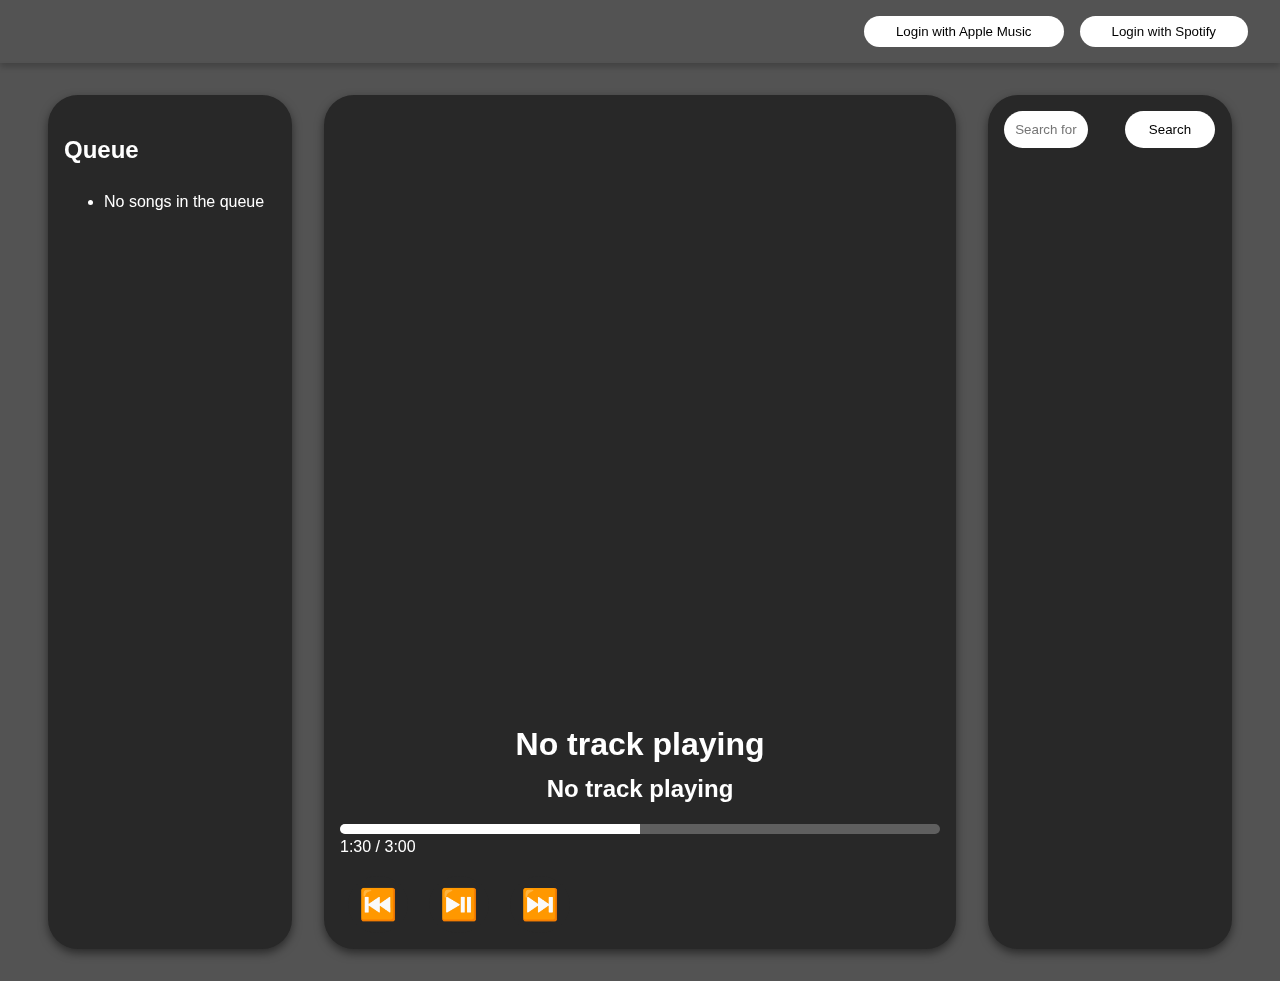
==== commit b628d742: ":)" ====
--- a/index.html
+++ b/index.html
@@ -9,68 +9,74 @@
 </head>
 
 <body>
-    <!-- Background Image -->
-    <div class="background"></div>
-
     <!-- Header -->
     <header>
         <button class="login-btn-appleMusic">Login with Apple Music</button>
         <button class="login-btn-spotify" id="login">Login with Spotify</button>
         <script>
             const clientId = '08f32674306a4d289b71abb8915cf9d1';
-            const redirectUri = 'https://klaivertt.github.io/Compacted-Music/callback';
+            const redirectUri = 'http://127.0.0.1:5500/callback.html';
             const scopes = [
-                'user-read-private',
-                'user-read-email',
-                'user-read-playback-state',
-                'user-modify-playback-state'
+            'user-read-private',
+            'user-read-email',
+            'user-read-playback-state',
+            'user-modify-playback-state'
             ];
 
             const loginButton = document.getElementById('login');
             const accessToken = localStorage.getItem('spotifyAccessToken');
 
             if (accessToken) {
-                loginButton.textContent = 'Logout';
-                loginButton.addEventListener('click', () => {
-                    window.location.href = 'logout.html';
-                });
+            loginButton.textContent = 'Logout';
+            loginButton.addEventListener('click', () => {
+                window.location.href = 'logout.html';
+            });
             } else {
-                loginButton.addEventListener('click', () => {
-                    const authUrl = `https://accounts.spotify.com/authorize?response_type=token&client_id=${clientId}&redirect_uri=${encodeURIComponent(redirectUri)}&scope=${encodeURIComponent(scopes.join(' '))}`;
-                    window.location.href = authUrl;
-                });
-            }
+            loginButton.addEventListener('click', () => {
+                const authUrl = `https://accounts.spotify.com/authorize?response_type=token&client_id=${clientId}&redirect_uri=${encodeURIComponent(redirectUri)}&scope=${encodeURIComponent(scopes.join(' '))}`;
+                window.location.href = authUrl;
+            });
+            }
+        </script>
+
         </script>
     </header>
 
+    <!-- Background Image -->
+    <div class="background"></div>
+
+    <header>
     <!-- Main Content -->
     <div class="container">
-        <!-- Now Playing Section -->
-        <div class="now-playing">
-            <img src="Icon.png" alt="Now Playing">
-            <div class="controls">
-                <button onclick="prevTrack()">⏮️</button>
-                <button onclick="togglePlay()">⏯️</button>
-                <button onclick="nextTrack()">⏭️</button>
-            </div>
-            <div class="progress">
-                <div class="progress-bar">
-                    <div style="width: 0%;"></div>
-                </div>
-                <div class="time">0:00 / 0:00</div>
-            </div>
-            <h2>Now Playing :</h2>
-            <p class="playing" id="now-playing-text">No track playing</p>
-        </div>
-
-        <!-- Queue Section -->
+             <!-- Queue Section -->
         <div class="queue">
             <h2>Queue</h2>
             <ul id="queue-list">
                 <li>No songs in the queue</li>
             </ul>
         </div>
-
+        <!-- Now Playing Section -->
+        <div class="now-playing">
+           
+            <img src="Icon.png"
+                    ">
+            <h1 class = "player-title" id="now-playing-text">No track playing</h1>
+            <h2 class = "player-title" id="now-playing-artist">No track playing</h2>
+            <div class="progress">
+                <div class="progress-bar">
+                    <div style="width: 50%;"></div>
+                </div>
+                <div class="time">1:30 / 3:00</div>
+            </div>
+            <div class="controls">
+                <button onclick="prevTrack()">⏮️</button>
+                <button onclick="togglePlay()">⏯️</button>
+                <button onclick="nextTrack()">⏭️</button>
+            </div>
+            
+        </div>
+    <div>
+</div>
         <!-- Add Music Section -->
         <div class="add-music">
             <input type="text" id="search-input" placeholder="Search for a song or artist">
@@ -78,22 +84,18 @@
             <div id="search-results"></div>
         </div>
     </div>
-
+    </header>
     <script>
-        // Global variables
-        const nowPlayingImg = document.querySelector('.now-playing img');
+          const nowPlayingImg = document.querySelector('.now-playing img');
         const nowPlayingText = document.getElementById('now-playing-text');
+        const nowPlayingArtist = document.getElementById('now-playing-artist');
         const background = document.querySelector('.background');
         const queueList = document.getElementById('queue-list');
         const searchInput = document.getElementById('search-input');
         const searchButton = document.getElementById('search-btn');
         const searchResultsContainer = document.getElementById('search-results');
-        const progressBar = document.querySelector('.progress-bar > div');
-        const timeDisplay = document.querySelector('.time');
-        let currentTrackIndex = 0;
-        let tracksQueue = [];
-        let isPlaying = false;
-        let trackDuration = 0; // Total track duration in seconds
+        let currentTrackIndex = 0; // To keep track of the current song in the queue
+        let tracksQueue = []; // Array to store the queue of tracks
 
         // Function to sync background image with "Now Playing" album cover
         function syncBackgroundWithNowPlaying(imgSrc) {
@@ -125,9 +127,9 @@
                     const trackElement = document.createElement('div');
                     trackElement.classList.add('track-result');
                     trackElement.innerHTML = `
-                        <img src="${track.album.images[0]?.url}" alt="${track.name}" width="50" height="50">
-                        <p>${track.name} by ${track.artists.map(artist => artist.name).join(', ')}</p>
-                        <button onclick="addToQueue('${track.id}', '${track.name}', '${track.artists.map(artist => artist.name).join(', ')}', '${track.album.images[0]?.url}')">Add to Queue</button>
+                        <img src="${track.album.images[0]?.url}" alt="${track.name}" width="500" height="500">
+                        <p>${track.name} by ${track.artists.map(artist => artist.name).join(', ')}
+                        <button onclick="addToQueue('${track.id}', '${track.name}', '${track.album.images[0]?.url}', '${track.artist}')">Add to Queue</button></p>
                     `;
                     searchResultsContainer.appendChild(trackElement);
                 });
@@ -137,11 +139,11 @@
         }
 
         // Function to add a track to the queue
-        function addToQueue(trackId, trackName, artist, trackImage) {
-            tracksQueue.push({ trackId, trackName, artist, trackImage });
+        function addToQueue(trackId, trackName, trackImage, artist) {
+            tracksQueue.push({ trackId, trackName, trackImage, artist });
             updateQueueUI();
             if (tracksQueue.length === 1) {
-                playTrack(0);
+                playTrack(0); // Automatically play the first track if it's the first one in the queue
             }
         }
 
@@ -152,6 +154,7 @@
             if (tracksQueue.length === 0) {
                 queueList.innerHTML = '<li>No songs in the queue</li>';
                 nowPlayingText.textContent = 'No track playing';
+                nowPlayingArtist.textContent = 'No Artist playing';
                 nowPlayingImg.src = '';
                 syncBackgroundWithNowPlaying('');
             } else {
@@ -159,11 +162,11 @@
                 // Show the now playing track
                 const nowPlayingItem = document.createElement('li');
                 nowPlayingItem.classList.add('queue-item', 'now-playing-item');
-                nowPlayingItem.innerHTML = `
-                    <img src="${nowPlayingTrack.trackImage}" alt="${nowPlayingTrack.trackName}" width="50" height="50">
-                    <p>${nowPlayingTrack.trackName} by ${nowPlayingTrack.artist}</p>
-                    <span>(Now Playing)</span>
-                `;
+                // nowPlayingItem.innerHTML = `
+                //     <img src="${nowPlayingTrack.trackImage}" alt="${nowPlayingTrack.trackName} by ${nowPlayingTrack.artist} " width="50" height="50">
+                //     <p>${nowPlayingTrack.trackName} by ${nowPlayingTrack.artist}</p>
+                //     <span> (Now Playing)</span>
+                // `;
                 queueList.appendChild(nowPlayingItem);
 
                 // Show the upcoming tracks
@@ -172,7 +175,7 @@
                         const upcomingItem = document.createElement('li');
                         upcomingItem.classList.add('queue-item');
                         upcomingItem.innerHTML = `
-                            <img src="${track.trackImage}" alt="${track.trackName}" width="50" height="50">
+                            <img src="${track.trackImage}" alt="${track.trackName} by ${track.artist}" width="50" height="50">
                             <p>${track.trackName} by ${track.artist}</p>
                         `;
                         queueList.appendChild(upcomingItem);
@@ -181,16 +184,25 @@
             }
         }
 
+        // Remove track from the queue
+        function removeFromQueue(index) {
+            tracksQueue.splice(index, 1);
+            updateQueueUI();
+            if (index === currentTrackIndex && tracksQueue.length > 0) {
+                playTrack(0); // Start playing the first track in the queue
+            }
+        }
+
         // Function to play a track
         async function playTrack(index) {
-            if (!accessToken || index < 0 || index >= tracksQueue.length) return;
-
             const track = tracksQueue[index];
             currentTrackIndex = index;
-            nowPlayingText.textContent = `${track.artist} - ${track.trackName}`;
+            nowPlayingText.textContent = `${track.trackName}`;
+            nowPlayingArtist.textContent = `${track.artist}`;
             nowPlayingImg.src = track.trackImage;
             syncBackgroundWithNowPlaying(track.trackImage);
 
+            // Call Spotify API to start playback
             try {
                 const response = await fetch('https://api.spotify.com/v1/me/player/play', {
                     method: 'PUT',
@@ -202,12 +214,7 @@
                         uris: [`spotify:track:${track.trackId}`]
                     })
                 });
-
-                if (response.ok) {
-                    isPlaying = true;
-                    updateProgress();
-                    setInterval(updateProgress, 1000); // Update progress every second
-                } else {
+                if (!response.ok) {
                     console.error('Failed to play track');
                 }
             } catch (error) {
@@ -215,62 +222,15 @@
             }
         }
 
-        // Function to update progress bar and timer
-        async function updateProgress() {
-            if (!accessToken || !isPlaying) return;
-
-            try {
-                const response = await fetch('https://api.spotify.com/v1/me/player', {
-                    headers: {
-                        Authorization: `Bearer ${accessToken}`
-                    }
-                });
-
-                if (response.ok) {
-                    const data = await response.json();
-                    const progress = data.progress_ms / 1000; // In seconds
-                    trackDuration = data.item.duration_ms / 1000; // In seconds
-
-                    const progressPercent = (progress / trackDuration) * 100;
-                    progressBar.style.width = `${progressPercent}%`;
-
-                    // Update displayed timecode
-                    const currentMinutes = Math.floor(progress / 60);
-                    const currentSeconds = Math.floor(progress % 60);
-                    const totalMinutes = Math.floor(trackDuration / 60);
-                    const totalSeconds = Math.floor(trackDuration % 60);
-
-                    timeDisplay.textContent = `${currentMinutes}:${currentSeconds.toString().padStart(2, '0')} / ${totalMinutes}:${totalSeconds.toString().padStart(2, '0')}`;
+        // Control playback (play/pause)
+        function togglePlay() {
+            fetch('https://api.spotify.com/v1/me/player/play', {
+                method: 'PUT',
+                headers: {
+                    Authorization: `Bearer ${accessToken}`,
+                    'Content-Type': 'application/json'
                 }
-            } catch (error) {
-                console.error('Error updating progress:', error);
-            }
-        }
-
-        // Control playback (play/pause)
-        async function togglePlay() {
-            if (!accessToken) return;
-
-            try {
-                const endpoint = isPlaying
-                    ? 'https://api.spotify.com/v1/me/player/pause'
-                    : 'https://api.spotify.com/v1/me/player/play';
-
-                const response = await fetch(endpoint, {
-                    method: 'PUT',
-                    headers: {
-                        Authorization: `Bearer ${accessToken}`
-                    }
-                });
-
-                if (response.ok) {
-                    isPlaying = !isPlaying;
-                } else {
-                    console.error('Failed to control playback.');
-                }
-            } catch (error) {
-                console.error('Error controlling playback:', error);
-            }
+            });
         }
 
         // Play next track
@@ -309,12 +269,7 @@
         if (tracksQueue.length > 0) {
             playTrack(0);
         }
-
-        // Event listeners for control buttons
-        document.querySelector('.controls button:nth-child(1)').addEventListener('click', prevTrack);
-        document.querySelector('.controls button:nth-child(2)').addEventListener('click', togglePlay);
-        document.querySelector('.controls button:nth-child(3)').addEventListener('click', nextTrack);
     </script>
 </body>
 
-</html>+</html>
--- a/Styles.css
+++ b/Styles.css
@@ -1,19 +1,20 @@
 /* Styles.css */
 
 :root {
-    --primary-color: #1db954;
-    --background-color: #121212;
-    --text-color: #fff;
-    --secondary-color: #535353;
+    --primary-color: #ffffff;
+    --background-color: #535353;
+    --text-color: #ffffff;
+    --buttonText-color: #000000;
+    --secondary-color: #5f5f5f;
     --accent-color: #282828;
-    --hover-color: #1aa34a;
-    --border-radius: 10px;
+    --hover-color: #ffffff;
+    --border-radius: 30px;
     --transition-duration: 0.3s;
 }
 
 body {
     margin: 0;
-    font-family: 'Arial', sans-serif;
+    font-family: 'Roboto', sans-serif;
     background-color: var(--background-color);
     color: var(--text-color);
     line-height: 1.6;
@@ -27,27 +28,28 @@
     height: 100%;
     background-size: cover;
     background-position: center;
-    opacity: 0.2;
-    z-index: -1;
-    filter: blur(20px);
+    opacity: 1;
+    z-index: 0;
+    filter: blur(10px);
 }
 
 header {
     display: flex;
     justify-content: flex-end;
     padding: 1rem 2rem;
-    background-color: var(--accent-color);
+    /* background-color: var(--background-color); */
     position: sticky;
     top: 0;
-    z-index: 10;
+    z-index: 1;
+    opacity: 1;
     box-shadow: 0 4px 6px rgba(0, 0, 0, 0.2);
 }
 
 header button {
     margin-left: 1rem;
-    padding: 0.5rem 1rem;
+    padding: 0.5rem 2rem;
     background-color: var(--primary-color);
-    color: var(--text-color);
+    color: var(--buttonText-color);
     border: none;
     border-radius: var(--border-radius);
     cursor: pointer;
@@ -60,41 +62,59 @@
 }
 
 .container {
-    display: flex;
-    flex-direction: column;
-    align-items: center;
+    display:contents;
+    flex-direction:row;
     padding: 2rem;
     gap: 2rem;
+    width: 100%;
+    height: 100%;
+    max-height: 100%;
 }
 
-.now-playing,
+.now-playing{
+    background-color: var(--accent-color);
+    padding: 1rem;
+    border-radius: var(--border-radius);
+    box-shadow: 0 4px 10px rgba(0, 0, 0, 0.5);
+    margin: 1rem;
+}
 .queue,
 .add-music {
+    scrollbar-base-color: var(--background-color);
+    max-height: 850px;
+    overflow-y: scroll;
     background-color: var(--accent-color);
-    padding: 1.5rem;
+    padding: 1rem;
     border-radius: var(--border-radius);
-    width: 90%;
-    max-width: 800px;
-    box-shadow: 0 2px 5px rgba(0, 0, 0, 0.3);
+    width: 30%;
+    max-width: 30%;
+    box-shadow: 0 4px 10px rgba(0, 0, 0, 0.5);
+    margin: 1rem;
 }
 
 .now-playing img {
-    width: 100px;
-    height: 100px;
+    width: 600px;
+    height: 600px;
     border-radius: var(--border-radius);
-    margin-bottom: 1rem;
+    /* margin-bottom: 0rem; */
 }
 
+.player-title {
+    margin-top: 0;
+    margin-bottom: 0;
+    text-align: center;
+}
 
 .controls button {
+    /* transform: translateX(270%); */
     margin: 0 0.5rem;
-    background: var(--secondary-color);
-    color: var(--text-color);
+    background: var(--accent-color);
+    color: var(--buttonText-color);
     border: none;
     padding: 0.7rem;
     border-radius: 50%;
     cursor: pointer;
-    font-size: 1.2rem;
+    font-size: 1.9rem;
     transition: background-color var(--transition-duration);
 }
 
@@ -108,7 +128,7 @@
 
 .progress-bar {
     background-color: var(--secondary-color);
-    height: 8px;
+    height: 10px;
     border-radius: var(--border-radius);
     overflow: hidden;
     position: relative;
@@ -124,7 +144,7 @@
 .queue-item {
     display: flex;
     align-items: center;
-    justify-content: space-between;
+    /* justify-content: space-between; */
     padding: 0.5rem 0;
     border-bottom: 1px solid var(--secondary-color);
 }
@@ -132,30 +152,31 @@
 .queue-item img {
     width: 50px;
     height: 50px;
-    border-radius: var(--border-radius);
+    border-radius: 10px;
     margin-right: 1rem;
 }
 
 .add-music input {
-    width: calc(100% - 110px);
+    width: calc(100% - 150px);
     padding: 0.7rem;
     border: none;
     border-radius: var(--border-radius);
     margin-right: 1rem;
-    background: #000000;
-    color: var(--text-color);
+    background: #ffffff;
+    color: #000000;
 }
 
 .add-music button {
-    padding: 0.7rem 1rem;
+    padding: 0.7rem 1.5rem;
     background-color: var(--primary-color);
-    color: var(--text-color);
+    color: var(--buttonText-color);
     border: none;
     border-radius: var(--border-radius);
     cursor: pointer;
-    transition: background-color var(--transition-duration);
+    transition: transform var(--transition-duration), background-color var(--transition-duration);
 }
 
 .add-music button:hover {
     background-color: var(--hover-color);
+    transform: scale(1.1);
 }
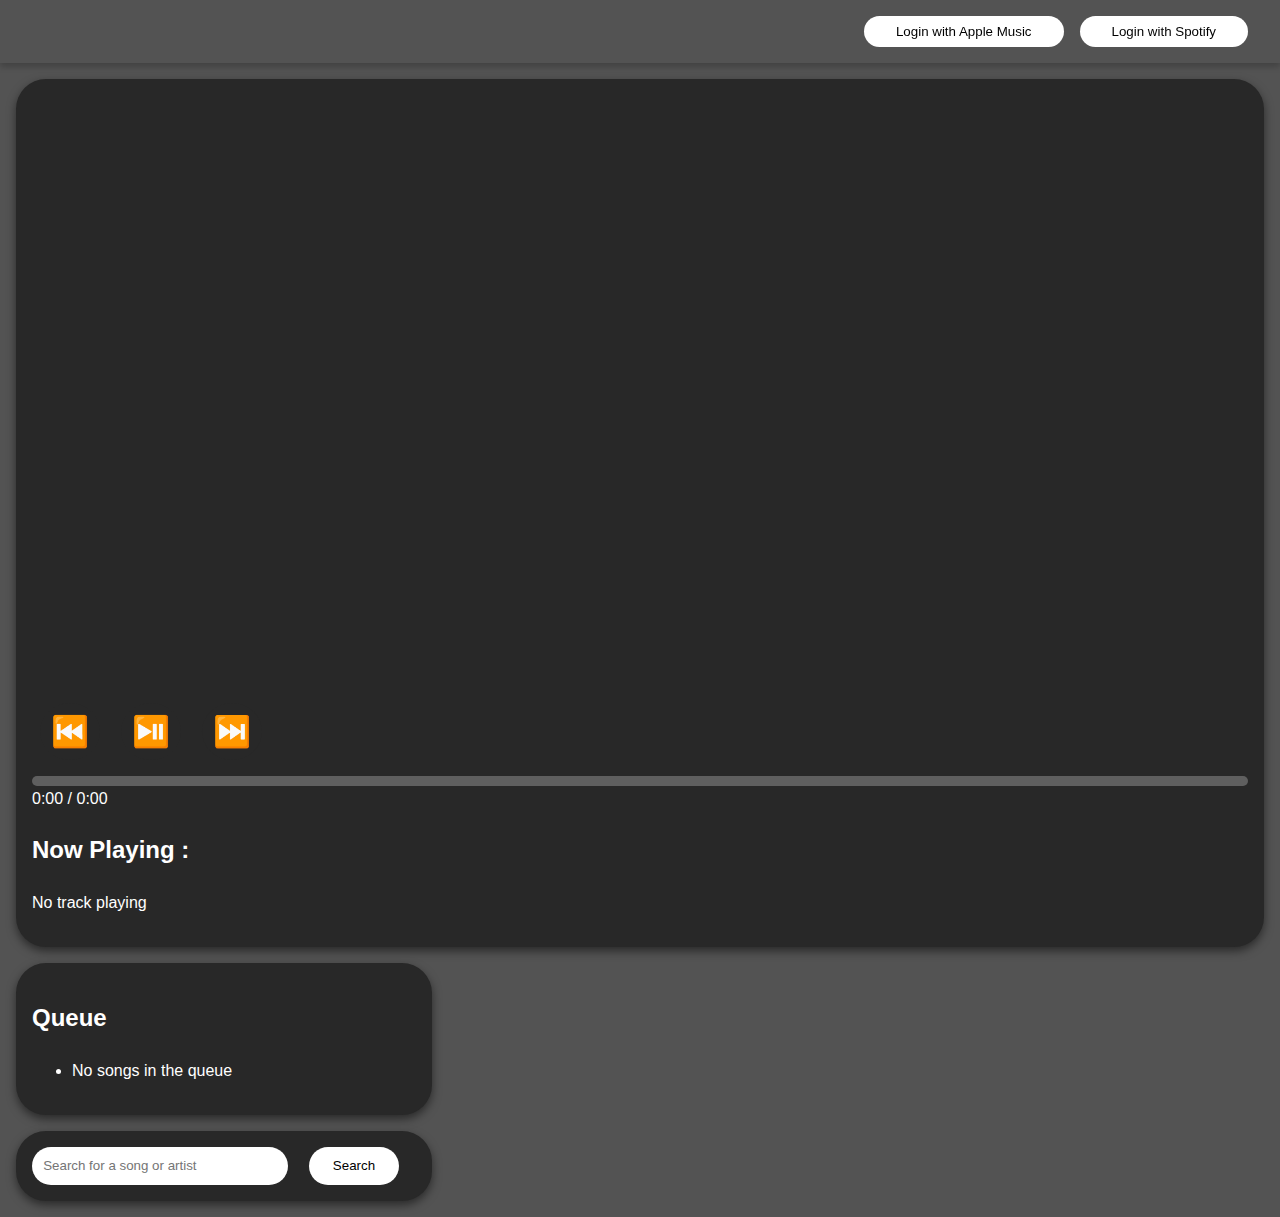
==== commit 020ca9e3: "add" ====
--- a/index.html
+++ b/index.html
@@ -9,74 +9,69 @@
 </head>
 
 <body>
+    <!-- Background Image -->
+    <div class="background"></div>
+
     <!-- Header -->
     <header>
         <button class="login-btn-appleMusic">Login with Apple Music</button>
         <button class="login-btn-spotify" id="login">Login with Spotify</button>
         <script>
             const clientId = '08f32674306a4d289b71abb8915cf9d1';
-            const redirectUri = 'http://127.0.0.1:5500/callback.html';
+            const redirectUri = 'https://klaivertt.github.io/Compacted-Music/callback';
             const scopes = [
-            'user-read-private',
-            'user-read-email',
-            'user-read-playback-state',
-            'user-modify-playback-state'
+                'user-read-private',
+                'user-read-email',
+                'user-read-playback-state',
+                'user-modify-playback-state'
             ];
 
             const loginButton = document.getElementById('login');
             const accessToken = localStorage.getItem('spotifyAccessToken');
-
+            console.log('Access Token:', accessToken);
+            
             if (accessToken) {
-            loginButton.textContent = 'Logout';
-            loginButton.addEventListener('click', () => {
-                window.location.href = 'logout.html';
-            });
+                loginButton.textContent = 'Logout';
+                loginButton.addEventListener('click', () => {
+                    window.location.href = 'logout.html';
+                });
             } else {
-            loginButton.addEventListener('click', () => {
-                const authUrl = `https://accounts.spotify.com/authorize?response_type=token&client_id=${clientId}&redirect_uri=${encodeURIComponent(redirectUri)}&scope=${encodeURIComponent(scopes.join(' '))}`;
-                window.location.href = authUrl;
-            });
-            }
-        </script>
-
+                loginButton.addEventListener('click', () => {
+                    const authUrl = `https://accounts.spotify.com/authorize?response_type=token&client_id=${clientId}&redirect_uri=${encodeURIComponent(redirectUri)}&scope=${encodeURIComponent(scopes.join(' '))}`;
+                    window.location.href = authUrl;
+                });
+            }
         </script>
     </header>
 
-    <!-- Background Image -->
-    <div class="background"></div>
-
-    <header>
     <!-- Main Content -->
     <div class="container">
-             <!-- Queue Section -->
+        <!-- Now Playing Section -->
+        <div class="now-playing">
+            <img src="Icon.png" alt="Now Playing">
+            <div class="controls">
+                <button onclick="prevTrack()">⏮️</button>
+                <button onclick="togglePlay()">⏯️</button>
+                <button onclick="nextTrack()">⏭️</button>
+            </div>
+            <div class="progress">
+                <div class="progress-bar">
+                    <div style="width: 0%;"></div>
+                </div>
+                <div class="time">0:00 / 0:00</div>
+            </div>
+            <h2>Now Playing :</h2>
+            <p class="playing" id="now-playing-text">No track playing</p>
+        </div>
+
+        <!-- Queue Section -->
         <div class="queue">
             <h2>Queue</h2>
             <ul id="queue-list">
                 <li>No songs in the queue</li>
             </ul>
         </div>
-        <!-- Now Playing Section -->
-        <div class="now-playing">
-           
-            <img src="Icon.png"
-                    ">
-            <h1 class = "player-title" id="now-playing-text">No track playing</h1>
-            <h2 class = "player-title" id="now-playing-artist">No track playing</h2>
-            <div class="progress">
-                <div class="progress-bar">
-                    <div style="width: 50%;"></div>
-                </div>
-                <div class="time">1:30 / 3:00</div>
-            </div>
-            <div class="controls">
-                <button onclick="prevTrack()">⏮️</button>
-                <button onclick="togglePlay()">⏯️</button>
-                <button onclick="nextTrack()">⏭️</button>
-            </div>
-            
-        </div>
-    <div>
-</div>
+
         <!-- Add Music Section -->
         <div class="add-music">
             <input type="text" id="search-input" placeholder="Search for a song or artist">
@@ -84,18 +79,22 @@
             <div id="search-results"></div>
         </div>
     </div>
-    </header>
+
     <script>
-          const nowPlayingImg = document.querySelector('.now-playing img');
+        // Global variables
+        const nowPlayingImg = document.querySelector('.now-playing img');
         const nowPlayingText = document.getElementById('now-playing-text');
-        const nowPlayingArtist = document.getElementById('now-playing-artist');
         const background = document.querySelector('.background');
         const queueList = document.getElementById('queue-list');
         const searchInput = document.getElementById('search-input');
         const searchButton = document.getElementById('search-btn');
         const searchResultsContainer = document.getElementById('search-results');
-        let currentTrackIndex = 0; // To keep track of the current song in the queue
-        let tracksQueue = []; // Array to store the queue of tracks
+        const progressBar = document.querySelector('.progress-bar > div');
+        const timeDisplay = document.querySelector('.time');
+        let currentTrackIndex = 0;
+        let tracksQueue = [];
+        let isPlaying = false;
+        let trackDuration = 0; // Total track duration in seconds
 
         // Function to sync background image with "Now Playing" album cover
         function syncBackgroundWithNowPlaying(imgSrc) {
@@ -127,9 +126,9 @@
                     const trackElement = document.createElement('div');
                     trackElement.classList.add('track-result');
                     trackElement.innerHTML = `
-                        <img src="${track.album.images[0]?.url}" alt="${track.name}" width="500" height="500">
-                        <p>${track.name} by ${track.artists.map(artist => artist.name).join(', ')}
-                        <button onclick="addToQueue('${track.id}', '${track.name}', '${track.album.images[0]?.url}', '${track.artist}')">Add to Queue</button></p>
+                        <img src="${track.album.images[0]?.url}" alt="${track.name}" width="50" height="50">
+                        <p>${track.name} by ${track.artists.map(artist => artist.name).join(', ')}</p>
+                        <button onclick="addToQueue('${track.id}', '${track.name}', '${track.artists.map(artist => artist.name).join(', ')}', '${track.album.images[0]?.url}')">Add to Queue</button>
                     `;
                     searchResultsContainer.appendChild(trackElement);
                 });
@@ -139,11 +138,11 @@
         }
 
         // Function to add a track to the queue
-        function addToQueue(trackId, trackName, trackImage, artist) {
-            tracksQueue.push({ trackId, trackName, trackImage, artist });
+        function addToQueue(trackId, trackName, artist, trackImage) {
+            tracksQueue.push({ trackId, trackName, artist, trackImage });
             updateQueueUI();
             if (tracksQueue.length === 1) {
-                playTrack(0); // Automatically play the first track if it's the first one in the queue
+                playTrack(0);
             }
         }
 
@@ -154,7 +153,6 @@
             if (tracksQueue.length === 0) {
                 queueList.innerHTML = '<li>No songs in the queue</li>';
                 nowPlayingText.textContent = 'No track playing';
-                nowPlayingArtist.textContent = 'No Artist playing';
                 nowPlayingImg.src = '';
                 syncBackgroundWithNowPlaying('');
             } else {
@@ -162,11 +160,11 @@
                 // Show the now playing track
                 const nowPlayingItem = document.createElement('li');
                 nowPlayingItem.classList.add('queue-item', 'now-playing-item');
-                // nowPlayingItem.innerHTML = `
-                //     <img src="${nowPlayingTrack.trackImage}" alt="${nowPlayingTrack.trackName} by ${nowPlayingTrack.artist} " width="50" height="50">
-                //     <p>${nowPlayingTrack.trackName} by ${nowPlayingTrack.artist}</p>
-                //     <span> (Now Playing)</span>
-                // `;
+                nowPlayingItem.innerHTML = `
+                    <img src="${nowPlayingTrack.trackImage}" alt="${nowPlayingTrack.trackName}" width="50" height="50">
+                    <p>${nowPlayingTrack.trackName} by ${nowPlayingTrack.artist}</p>
+                    <span>(Now Playing)</span>
+                `;
                 queueList.appendChild(nowPlayingItem);
 
                 // Show the upcoming tracks
@@ -175,7 +173,7 @@
                         const upcomingItem = document.createElement('li');
                         upcomingItem.classList.add('queue-item');
                         upcomingItem.innerHTML = `
-                            <img src="${track.trackImage}" alt="${track.trackName} by ${track.artist}" width="50" height="50">
+                            <img src="${track.trackImage}" alt="${track.trackName}" width="50" height="50">
                             <p>${track.trackName} by ${track.artist}</p>
                         `;
                         queueList.appendChild(upcomingItem);
@@ -184,25 +182,16 @@
             }
         }
 
-        // Remove track from the queue
-        function removeFromQueue(index) {
-            tracksQueue.splice(index, 1);
-            updateQueueUI();
-            if (index === currentTrackIndex && tracksQueue.length > 0) {
-                playTrack(0); // Start playing the first track in the queue
-            }
-        }
-
         // Function to play a track
         async function playTrack(index) {
+            if (!accessToken || index < 0 || index >= tracksQueue.length) return;
+
             const track = tracksQueue[index];
             currentTrackIndex = index;
-            nowPlayingText.textContent = `${track.trackName}`;
-            nowPlayingArtist.textContent = `${track.artist}`;
+            nowPlayingText.textContent = `${track.artist} - ${track.trackName}`;
             nowPlayingImg.src = track.trackImage;
             syncBackgroundWithNowPlaying(track.trackImage);
 
-            // Call Spotify API to start playback
             try {
                 const response = await fetch('https://api.spotify.com/v1/me/player/play', {
                     method: 'PUT',
@@ -214,7 +203,12 @@
                         uris: [`spotify:track:${track.trackId}`]
                     })
                 });
-                if (!response.ok) {
+
+                if (response.ok) {
+                    isPlaying = true;
+                    updateProgress();
+                    setInterval(updateProgress, 1000); // Update progress every second
+                } else {
                     console.error('Failed to play track');
                 }
             } catch (error) {
@@ -222,15 +216,62 @@
             }
         }
 
+        // Function to update progress bar and timer
+        async function updateProgress() {
+            if (!accessToken || !isPlaying) return;
+
+            try {
+                const response = await fetch('https://api.spotify.com/v1/me/player', {
+                    headers: {
+                        Authorization: `Bearer ${accessToken}`
+                    }
+                });
+
+                if (response.ok) {
+                    const data = await response.json();
+                    const progress = data.progress_ms / 1000; // In seconds
+                    trackDuration = data.item.duration_ms / 1000; // In seconds
+
+                    const progressPercent = (progress / trackDuration) * 100;
+                    progressBar.style.width = `${progressPercent}%`;
+
+                    // Update displayed timecode
+                    const currentMinutes = Math.floor(progress / 60);
+                    const currentSeconds = Math.floor(progress % 60);
+                    const totalMinutes = Math.floor(trackDuration / 60);
+                    const totalSeconds = Math.floor(trackDuration % 60);
+
+                    timeDisplay.textContent = `${currentMinutes}:${currentSeconds.toString().padStart(2, '0')} / ${totalMinutes}:${totalSeconds.toString().padStart(2, '0')}`;
+                }
+            } catch (error) {
+                console.error('Error updating progress:', error);
+            }
+        }
+
         // Control playback (play/pause)
-        function togglePlay() {
-            fetch('https://api.spotify.com/v1/me/player/play', {
-                method: 'PUT',
-                headers: {
-                    Authorization: `Bearer ${accessToken}`,
-                    'Content-Type': 'application/json'
+        async function togglePlay() {
+            if (!accessToken) return;
+
+            try {
+                const endpoint = isPlaying
+                    ? 'https://api.spotify.com/v1/me/player/pause'
+                    : 'https://api.spotify.com/v1/me/player/play';
+
+                const response = await fetch(endpoint, {
+                    method: 'PUT',
+                    headers: {
+                        Authorization: `Bearer ${accessToken}`
+                    }
+                });
+
+                if (response.ok) {
+                    isPlaying = !isPlaying;
+                } else {
+                    console.error('Failed to control playback.');
                 }
-            });
+            } catch (error) {
+                console.error('Error controlling playback:', error);
+            }
         }
 
         // Play next track
@@ -269,7 +310,12 @@
         if (tracksQueue.length > 0) {
             playTrack(0);
         }
+
+        // Event listeners for control buttons
+        document.querySelector('.controls button:nth-child(1)').addEventListener('click', prevTrack);
+        document.querySelector('.controls button:nth-child(2)').addEventListener('click', togglePlay);
+        document.querySelector('.controls button:nth-child(3)').addEventListener('click', nextTrack);
     </script>
 </body>
 
-</html>
+</html>